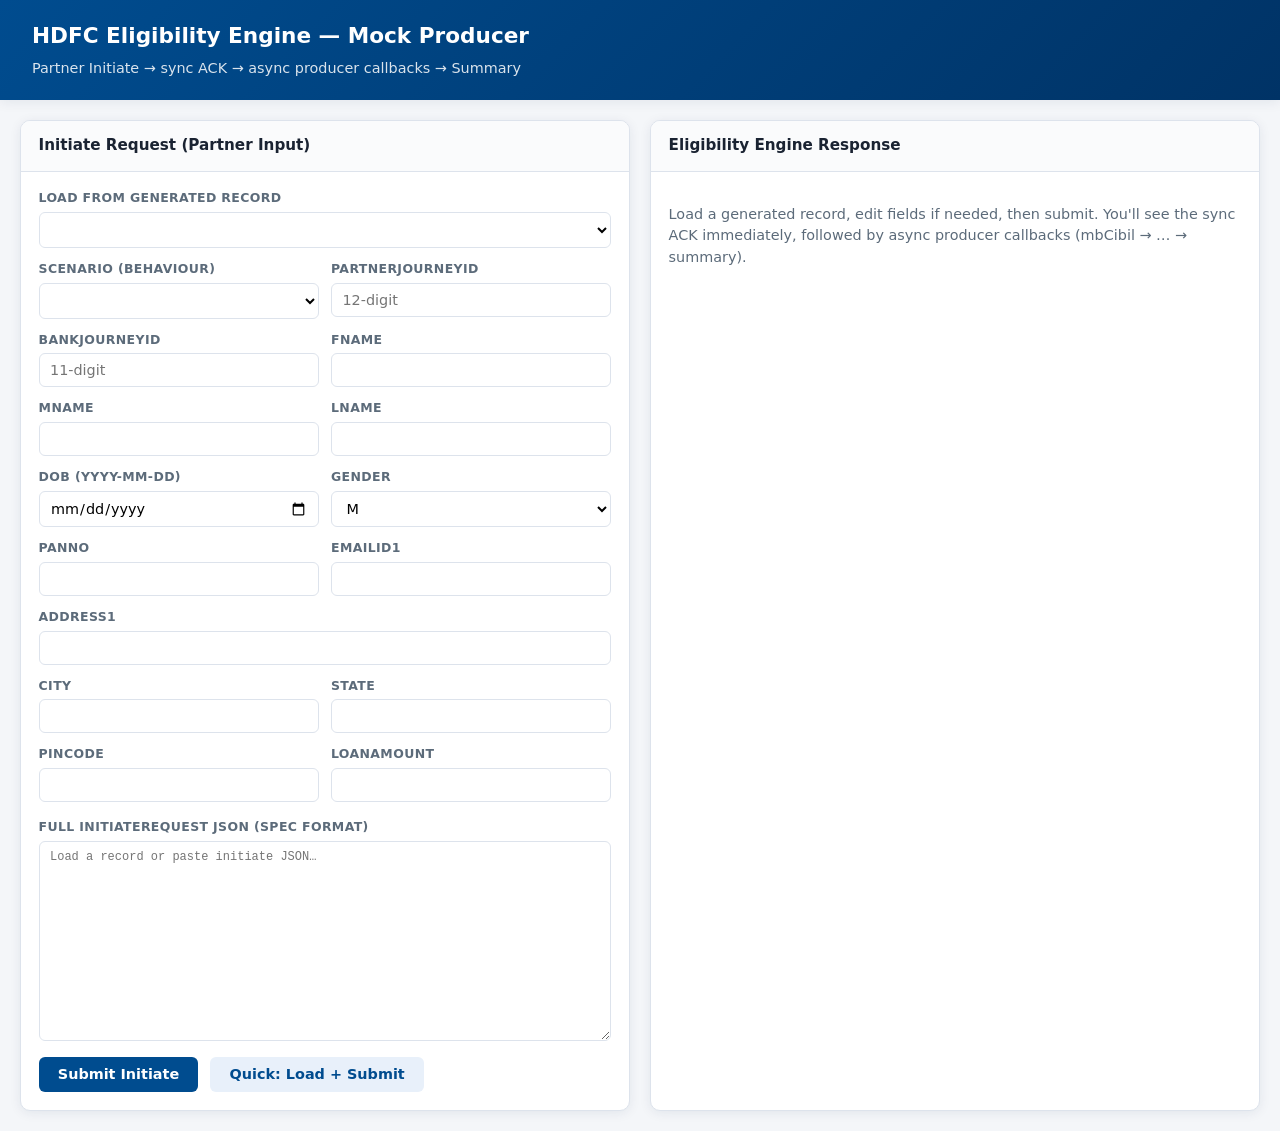
==== ui/index.html @ b93442f2 "Initial commit: HDFC Eligibility Engine mock Producer API (SDG-API). Synthetic EE-spec initiate/ACK/" ====
<!DOCTYPE html>
<html lang="en">
<head>
  <meta charset="UTF-8" />
  <meta name="viewport" content="width=device-width, initial-scale=1" />
  <title>HDFC Eligibility Engine — Mock Producer</title>
  <link rel="stylesheet" href="/ui/style.css" />
</head>
<body>
  <header>
    <h1>HDFC Eligibility Engine — Mock Producer</h1>
    <p>Partner Initiate → sync ACK → async producer callbacks → Summary</p>
  </header>

  <div class="layout">
    <section class="panel" id="input-panel">
      <div class="panel-header">Initiate Request (Partner Input)</div>
      <div class="panel-body">
        <div id="error-banner" class="error-banner"></div>

        <div class="field full" style="margin-bottom:0.75rem">
          <label for="record-select">Load from generated record</label>
          <select id="record-select"></select>
        </div>

        <div class="field-grid">
          <div class="field">
            <label for="scenario">Scenario (behaviour)</label>
            <select id="scenario"></select>
          </div>
          <div class="field">
            <label for="partnerJourneyID">partnerJourneyID</label>
            <input id="partnerJourneyID" type="text" placeholder="12-digit" />
          </div>
          <div class="field">
            <label for="bankJourneyID">bankJourneyID</label>
            <input id="bankJourneyID" type="text" placeholder="11-digit" />
          </div>
          <div class="field">
            <label for="fName">fName</label>
            <input id="fName" type="text" />
          </div>
          <div class="field">
            <label for="mName">mName</label>
            <input id="mName" type="text" />
          </div>
          <div class="field">
            <label for="lName">lName</label>
            <input id="lName" type="text" />
          </div>
          <div class="field">
            <label for="dob">dob (YYYY-MM-DD)</label>
            <input id="dob" type="date" />
          </div>
          <div class="field">
            <label for="gender">gender</label>
            <select id="gender">
              <option value="M">M</option>
              <option value="F">F</option>
            </select>
          </div>
          <div class="field">
            <label for="panNo">panNo</label>
            <input id="panNo" type="text" maxlength="10" />
          </div>
          <div class="field">
            <label for="emailId1">emailId1</label>
            <input id="emailId1" type="email" />
          </div>
          <div class="field full">
            <label for="address1">address1</label>
            <input id="address1" type="text" />
          </div>
          <div class="field">
            <label for="city">city</label>
            <input id="city" type="text" />
          </div>
          <div class="field">
            <label for="state">state</label>
            <input id="state" type="text" />
          </div>
          <div class="field">
            <label for="pinCode">pinCode</label>
            <input id="pinCode" type="text" maxlength="6" />
          </div>
          <div class="field">
            <label for="loanAmount">loanAmount</label>
            <input id="loanAmount" type="text" />
          </div>
        </div>

        <div class="field full" style="margin-top:1rem">
          <label for="json-editor">Full initiateRequest JSON (spec format)</label>
          <textarea id="json-editor" class="json-editor" placeholder="Load a record or paste initiate JSON…"></textarea>
        </div>

        <p id="delay-hint" style="font-size:0.78rem;color:var(--muted);margin:0.75rem 0 0"></p>

        <div class="actions">
          <button type="button" id="submit-btn" class="btn-primary">Submit Initiate</button>
          <button type="button" id="quick-submit" class="btn-secondary">Quick: Load + Submit</button>
        </div>
      </div>
    </section>

    <section class="panel" id="response-panel">
      <div class="panel-header">Eligibility Engine Response</div>
      <div class="panel-body">
        <p style="color:var(--muted);font-size:0.9rem">
          Load a generated record, edit fields if needed, then submit. You'll see the sync ACK immediately,
          followed by async producer callbacks (mbCibil → … → summary).
        </p>
      </div>
    </section>
  </div>

  <script src="/ui/app.js"></script>
</body>
</html>
---- ui/style.css ----
:root {
  --bg: #f4f6f9;
  --surface: #ffffff;
  --border: #dde3ec;
  --text: #1a2332;
  --muted: #5c6b7a;
  --primary: #004c8f;
  --primary-light: #e8f0fa;
  --success: #0d7a4e;
  --success-bg: #e6f5ee;
  --pending: #b45309;
  --pending-bg: #fef3e2;
  --accent: #e31e24;
  --radius: 10px;
  --shadow: 0 2px 12px rgba(0, 40, 80, 0.08);
  --font: "Segoe UI", system-ui, -apple-system, sans-serif;
  --mono: "SF Mono", "Cascadia Code", Consolas, monospace;
}

* {
  box-sizing: border-box;
}

body {
  margin: 0;
  font-family: var(--font);
  background: var(--bg);
  color: var(--text);
  line-height: 1.5;
}

header {
  background: linear-gradient(135deg, var(--primary) 0%, #003366 100%);
  color: #fff;
  padding: 1.25rem 2rem;
  box-shadow: var(--shadow);
}

header h1 {
  margin: 0;
  font-size: 1.35rem;
  font-weight: 600;
}

header p {
  margin: 0.35rem 0 0;
  opacity: 0.85;
  font-size: 0.9rem;
}

.layout {
  display: grid;
  grid-template-columns: 1fr 1fr;
  gap: 1.25rem;
  max-width: 1400px;
  margin: 0 auto;
  padding: 1.25rem;
}

@media (max-width: 960px) {
  .layout {
    grid-template-columns: 1fr;
  }
}

.panel {
  background: var(--surface);
  border: 1px solid var(--border);
  border-radius: var(--radius);
  box-shadow: var(--shadow);
  overflow: hidden;
}

.panel-header {
  padding: 0.85rem 1.1rem;
  border-bottom: 1px solid var(--border);
  font-weight: 600;
  font-size: 0.95rem;
  background: #fafbfc;
}

.panel-body {
  padding: 1.1rem;
}

.field-grid {
  display: grid;
  grid-template-columns: 1fr 1fr;
  gap: 0.75rem;
}

.field {
  display: flex;
  flex-direction: column;
  gap: 0.25rem;
}

.field.full {
  grid-column: 1 / -1;
}

label {
  font-size: 0.78rem;
  font-weight: 600;
  color: var(--muted);
  text-transform: uppercase;
  letter-spacing: 0.03em;
}

input,
select,
textarea {
  font-family: inherit;
  font-size: 0.9rem;
  padding: 0.5rem 0.65rem;
  border: 1px solid var(--border);
  border-radius: 6px;
  background: #fff;
}

input:focus,
select:focus,
textarea:focus {
  outline: 2px solid var(--primary-light);
  border-color: var(--primary);
}

textarea.json-editor {
  font-family: var(--mono);
  font-size: 0.75rem;
  min-height: 200px;
  resize: vertical;
  width: 100%;
}

.actions {
  display: flex;
  gap: 0.75rem;
  margin-top: 1rem;
  flex-wrap: wrap;
}

button {
  font-family: inherit;
  font-size: 0.9rem;
  font-weight: 600;
  padding: 0.6rem 1.2rem;
  border: none;
  border-radius: 6px;
  cursor: pointer;
  transition: opacity 0.15s;
}

button:disabled {
  opacity: 0.5;
  cursor: not-allowed;
}

.btn-primary {
  background: var(--primary);
  color: #fff;
}

.btn-primary:hover:not(:disabled) {
  background: #003d75;
}

.btn-secondary {
  background: var(--primary-light);
  color: var(--primary);
}

.meta-bar {
  display: flex;
  flex-wrap: wrap;
  gap: 0.5rem 1rem;
  font-size: 0.82rem;
  color: var(--muted);
  margin-bottom: 1rem;
  padding: 0.65rem 0.85rem;
  background: var(--primary-light);
  border-radius: 6px;
}

.meta-bar strong {
  color: var(--primary);
}

.ack-box {
  background: var(--success-bg);
  border: 1px solid #b8e0cc;
  border-radius: 6px;
  padding: 0.85rem;
  margin-bottom: 1rem;
}

.ack-box h3 {
  margin: 0 0 0.5rem;
  font-size: 0.85rem;
  color: var(--success);
}

pre {
  margin: 0;
  font-family: var(--mono);
  font-size: 0.72rem;
  white-space: pre-wrap;
  word-break: break-word;
  max-height: 180px;
  overflow: auto;
}

.timeline {
  list-style: none;
  margin: 0;
  padding: 0;
}

.timeline li {
  display: grid;
  grid-template-columns: 28px 1fr;
  gap: 0.65rem;
  padding: 0.65rem 0;
  border-bottom: 1px solid var(--border);
}

.timeline li:last-child {
  border-bottom: none;
}

.status-dot {
  width: 22px;
  height: 22px;
  border-radius: 50%;
  margin-top: 2px;
  display: flex;
  align-items: center;
  justify-content: center;
  font-size: 0.65rem;
  font-weight: 700;
  color: #fff;
}

.status-dot.pending {
  background: #cbd5e1;
  color: var(--muted);
}

.status-dot.active {
  background: var(--pending);
  animation: pulse 1.2s infinite;
}

.status-dot.done {
  background: var(--success);
}

.status-dot.summary-done {
  background: var(--accent);
}

@keyframes pulse {
  50% {
    opacity: 0.6;
  }
}

.callback-title {
  font-weight: 600;
  font-size: 0.88rem;
}

.callback-meta {
  font-size: 0.78rem;
  color: var(--muted);
}

.callback-json {
  margin-top: 0.4rem;
  display: none;
}

.callback-json.open {
  display: block;
}

.toggle-json {
  font-size: 0.75rem;
  color: var(--primary);
  background: none;
  border: none;
  padding: 0;
  margin-top: 0.25rem;
  cursor: pointer;
  font-weight: 600;
}

.summary-card {
  background: linear-gradient(135deg, #fff5f5 0%, #fff 100%);
  border: 1px solid #f5c6c8;
  border-radius: 6px;
  padding: 0.85rem;
  margin-top: 0.75rem;
}

.summary-grid {
  display: grid;
  grid-template-columns: repeat(auto-fill, minmax(120px, 1fr));
  gap: 0.4rem;
  margin-top: 0.5rem;
}

.summary-item {
  font-size: 0.75rem;
  padding: 0.35rem 0.5rem;
  border-radius: 4px;
  background: #f8f9fa;
  border: 1px solid var(--border);
}

.summary-item .key {
  color: var(--muted);
  display: block;
}

.summary-item .val {
  font-weight: 600;
}

.summary-item .val.success {
  color: var(--success);
}

.summary-item .val.failed {
  color: var(--accent);
}

.error-banner {
  background: #fef2f2;
  border: 1px solid #fecaca;
  color: #991b1b;
  padding: 0.65rem 0.85rem;
  border-radius: 6px;
  margin-bottom: 0.75rem;
  font-size: 0.85rem;
  display: none;
}

.error-banner.show {
  display: block;
}
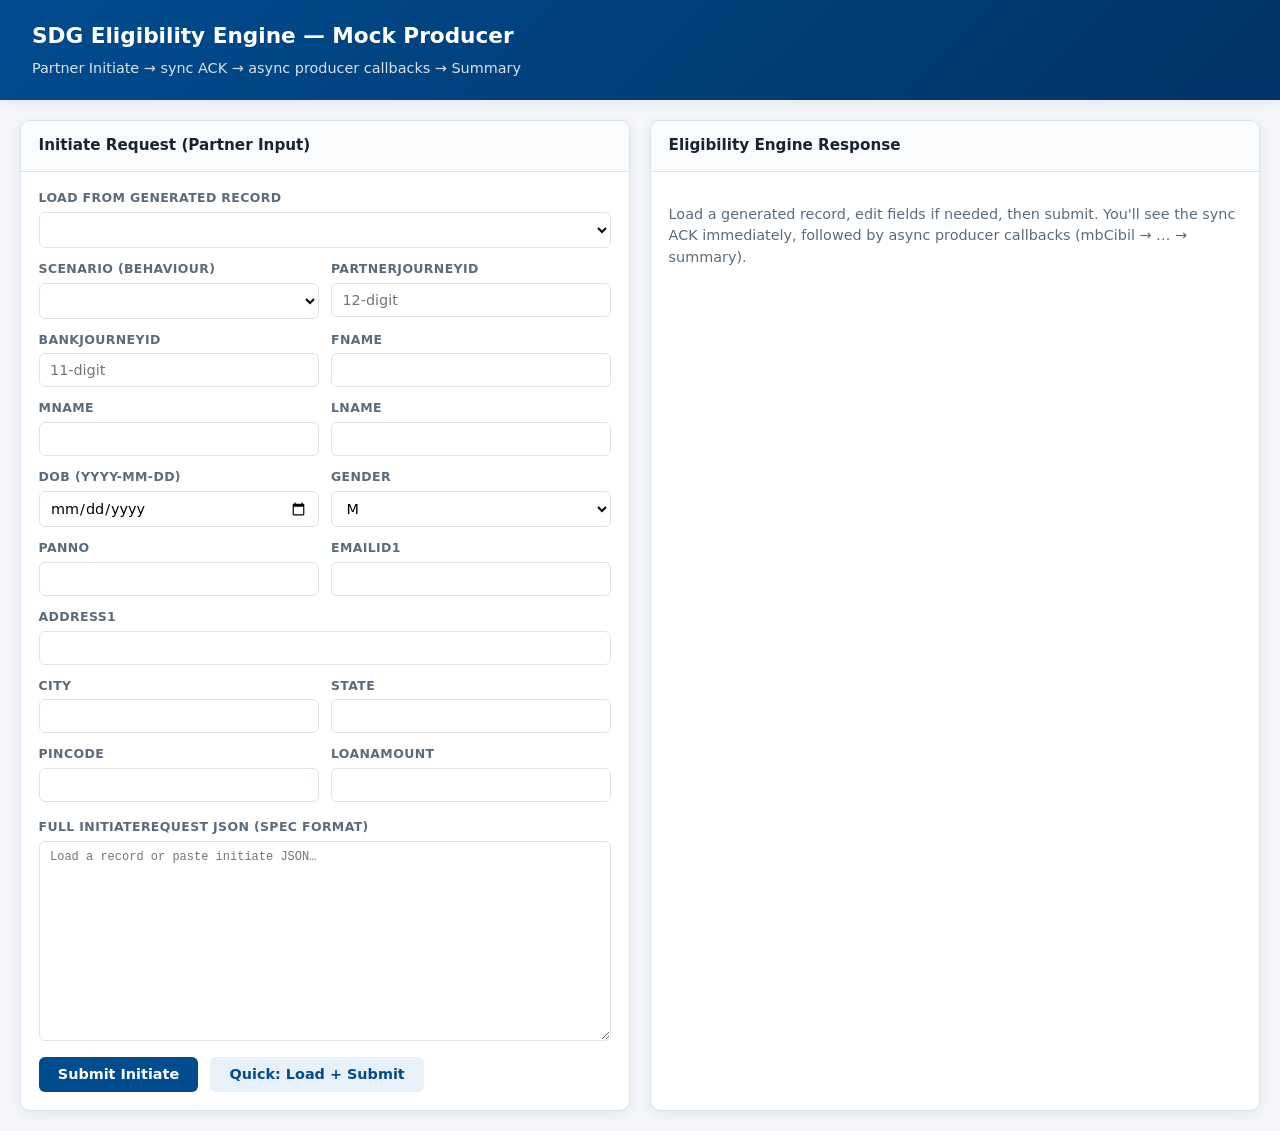
==== commit fe6751a4: "Rewrite README as end-to-end runbook and finish de-identification. The README now walks through four" ====
--- a/ui/index.html
+++ b/ui/index.html
@@ -3,12 +3,12 @@
 <head>
   <meta charset="UTF-8" />
   <meta name="viewport" content="width=device-width, initial-scale=1" />
-  <title>HDFC Eligibility Engine — Mock Producer</title>
+  <title>SDG Eligibility Engine — Mock Producer</title>
   <link rel="stylesheet" href="/ui/style.css" />
 </head>
 <body>
   <header>
-    <h1>HDFC Eligibility Engine — Mock Producer</h1>
+    <h1>SDG Eligibility Engine — Mock Producer</h1>
     <p>Partner Initiate → sync ACK → async producer callbacks → Summary</p>
   </header>
 
